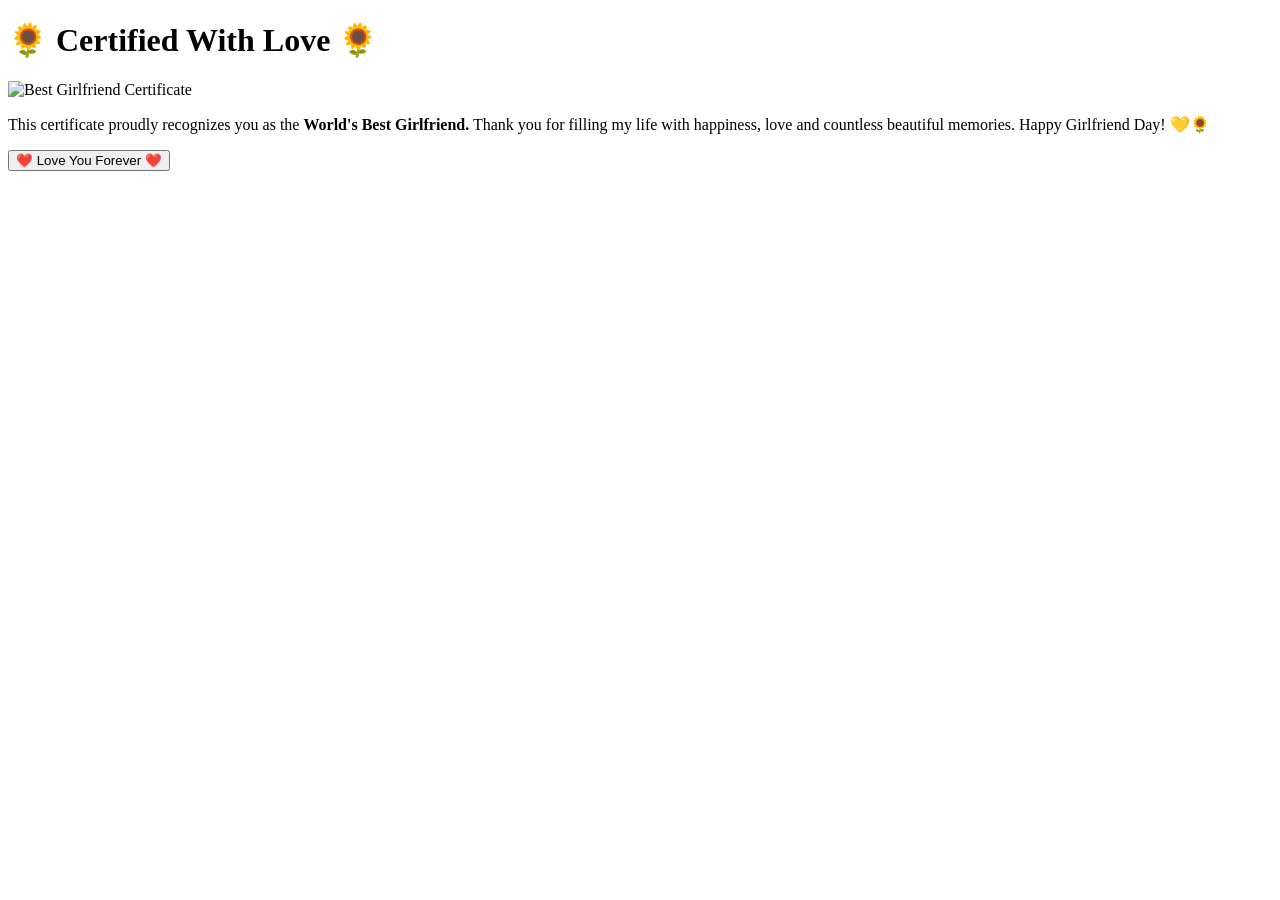
==== certificate.html @ 4c156dc1 "Create certificate.html" ====
<!DOCTYPE html>
<html lang="en">

<head>

<meta charset="UTF-8">

<meta name="viewport" content="width=device-width, initial-scale=1.0">

<title>Best Girlfriend Certificate 🌻</title>

<link rel="stylesheet" href="style.css">

<link href="https://fonts.googleapis.com/css2?family=Poppins:wght@300;500;700&family=Dancing+Script:wght@700&display=swap" rel="stylesheet">

</head>

<body>

<!-- Background Music -->
<audio autoplay loop>
    <source src="music.mp3" type="audio/mpeg">
</audio>

<!-- Sunset -->
<div class="sunset"></div>

<!-- Petals -->
<div id="petals"></div>

<!-- Sparkles -->
<div id="sparkles"></div>

<!-- Hearts -->
<div class="hearts"></div>

<div class="certificate-container">

<h1>🌻 Certified With Love 🌻</h1>

<img
src="certificate.jpg"
alt="Best Girlfriend Certificate"
class="certificate">

<p class="caption">

This certificate proudly recognizes you as the

<strong>World's Best Girlfriend.</strong>

Thank you for filling my life with happiness,

love and countless beautiful memories.

Happy Girlfriend Day! 💛🌻

</p>

<button onclick="celebrate()">
❤️ Love You Forever ❤️

</button>

</div>

<script>

function celebrate(){

alert("💛 I Love You More Than Words Can Ever Say. Happy Girlfriend Day! 🌻❤️");

}

</script>

</body>

</html>
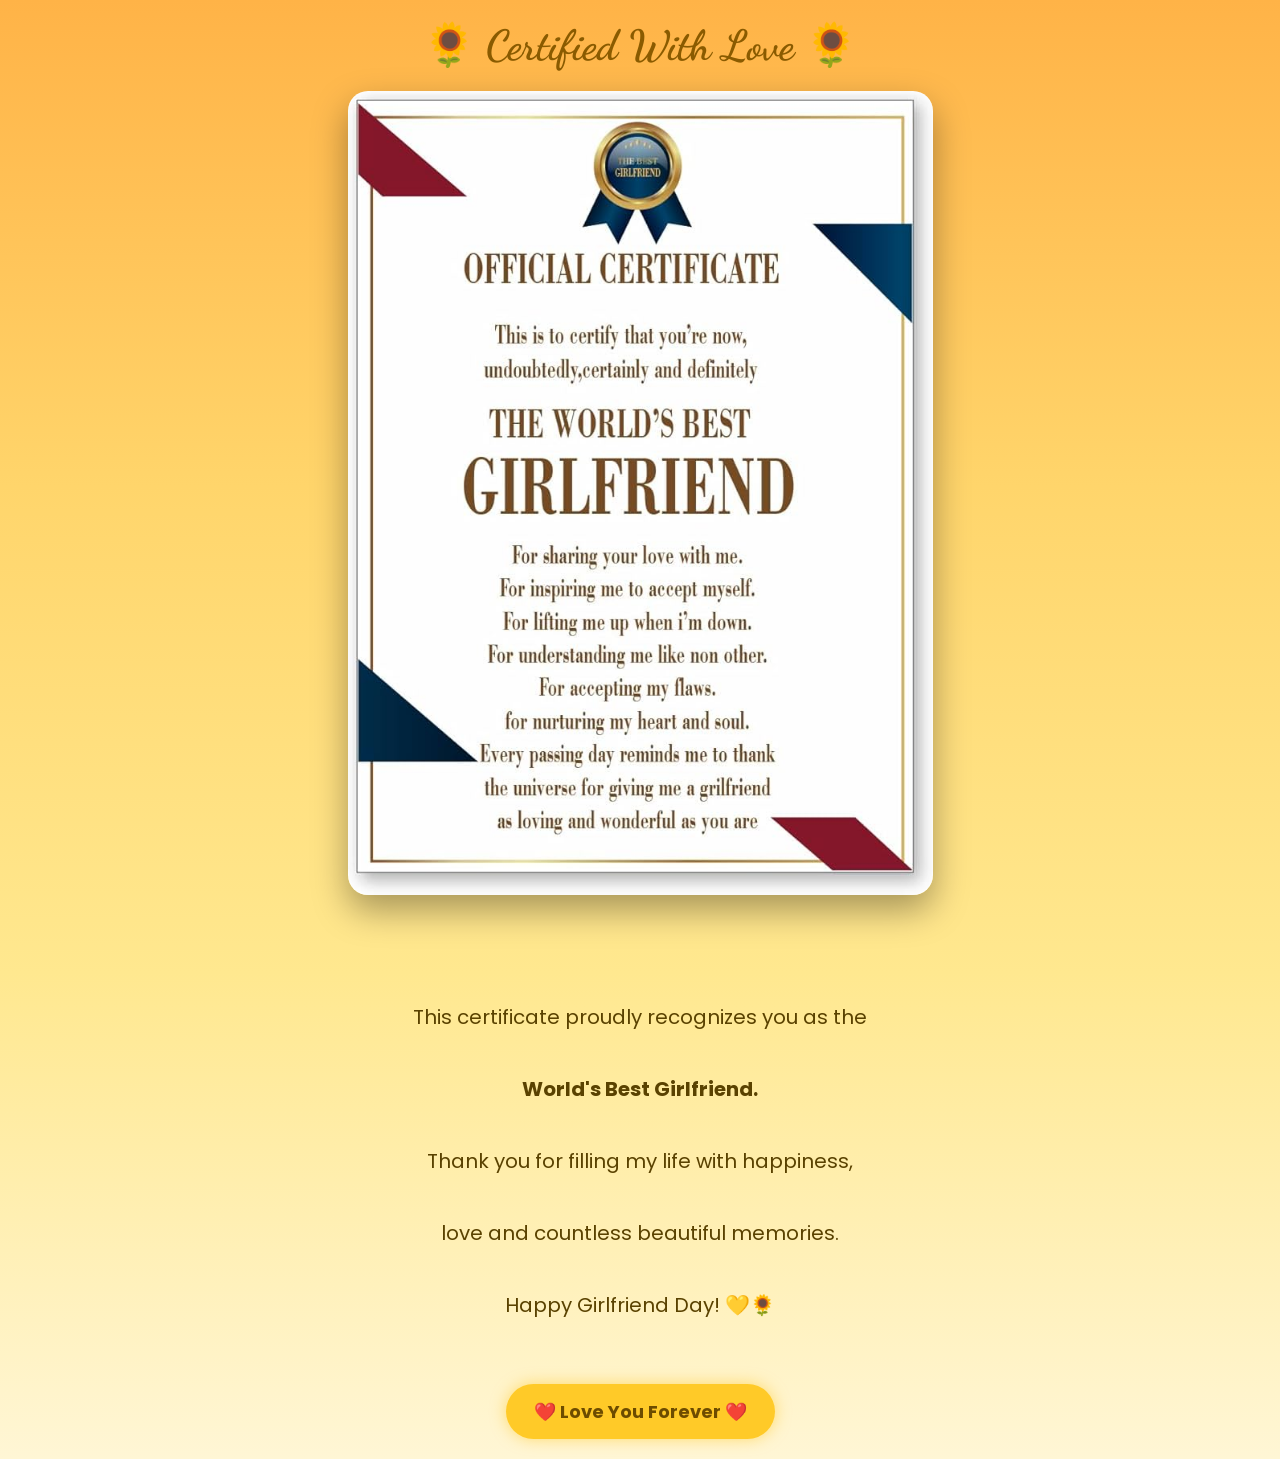
==== commit 86f2e136: "Update certificate.html" ====
--- a/certificate.html
+++ b/certificate.html
@@ -73,6 +73,7 @@
 }
 
 </script>
+<script src="script.js"></script>
 
 </body>
 
--- a/style.css
+++ b/style.css
@@ -0,0 +1,351 @@
+/* Google Font */
+*{
+margin:0;
+padding:0;
+box-sizing:border-box;
+font-family:'Poppins',sans-serif;
+}
+
+body {
+
+min-height:100vh;
+overflow-x:hidden;
+overflow-y:auto;
+  
+
+display:flex;
+justify-content:center;
+align-items:center;
+
+background:linear-gradient(
+180deg,
+#ffb347,
+#ffd56b,
+#ffe88f,
+#fff6d5
+);
+
+animation:sunset 12s infinite alternate;
+
+}
+
+/* Animated Sunset */
+
+@keyframes sunset{
+
+0%{
+
+background:linear-gradient(
+180deg,
+#ff9966,
+#ffcc66,
+#fff0b3
+);
+
+}
+
+100%{
+
+background:linear-gradient(
+180deg,
+#ffb347,
+#ffe066,
+#fff8dc
+);
+
+}
+
+}
+
+/* Glass Card */
+
+.card{
+
+width:90%;
+max-width:420px;
+
+padding:35px;
+
+text-align:center;
+
+background:rgba(255,255,255,.25);
+
+border-radius:25px;
+
+backdrop-filter:blur(12px);
+
+box-shadow:0 10px 30px rgba(0,0,0,.2);
+
+animation:fadeUp 1.2s;
+
+z-index:2;
+
+}
+
+@keyframes fadeUp{
+
+from{
+
+opacity:0;
+
+transform:translateY(40px);
+
+}
+
+to{
+
+opacity:1;
+
+transform:translateY(0);
+
+}
+
+}
+
+h1{
+
+font-family:'Dancing Script',cursive;
+
+font-size:42px;
+
+color:#8a5b00;
+
+margin-bottom:20px;
+
+}
+
+p{
+
+font-size:18px;
+
+line-height:1.8;
+
+color:#5a4200;
+
+white-space:pre-line;
+
+}
+
+/* Password Box */
+
+input{
+
+width:100%;
+
+padding:14px;
+
+margin-top:20px;
+
+border:none;
+
+border-radius:15px;
+
+font-size:18px;
+
+outline:none;
+
+text-align:center;
+
+}
+
+/* Buttons */
+
+button{
+
+margin-top:25px;
+
+padding:14px 28px;
+
+border:none;
+
+border-radius:30px;
+
+cursor:pointer;
+
+font-size:18px;
+
+font-weight:bold;
+
+background:#ffca28;
+
+color:#6d4c00;
+
+transition:.4s;
+
+box-shadow:0 0 15px rgba(255,193,7,.5);
+
+}
+
+button:hover{
+
+transform:scale(1.08);
+
+background:#ffd54f;
+
+box-shadow:0 0 25px gold;
+
+}
+
+/* Wrong Password */
+
+#wrong{
+
+margin-top:15px;
+
+font-weight:bold;
+
+color:#c62828;
+
+}
+
+/* Certificate */
+
+.certificate-container{
+
+text-align:center;
+
+z-index:2;
+
+padding:20px;
+
+}
+
+.certificate{
+
+width:90%;
+
+max-width:650px;
+
+border-radius:20px;
+
+box-shadow:0 15px 35px rgba(0,0,0,.35);
+
+animation:zoom 1.5s;
+
+}
+
+@keyframes zoom{
+
+from{
+
+transform:scale(.3);
+
+opacity:0;
+
+}
+
+to{
+
+transform:scale(1);
+
+opacity:1;
+
+}
+
+}
+
+.caption{
+
+margin-top:25px;
+
+font-size:20px;
+
+}
+
+/* Typewriter */
+
+#typewriter{
+
+font-size:20px;
+
+min-height:260px;
+
+}
+
+/* Next Button */
+
+#nextBtn{
+
+display:none;
+
+animation:glow 2s infinite;
+
+}
+
+@keyframes glow{
+
+50%{
+
+box-shadow:0 0 30px gold;
+
+}
+
+}
+
+/* Petals */
+
+#petals{
+
+position:fixed;
+
+top:0;
+
+left:0;
+
+width:100%;
+
+height:100%;
+
+pointer-events:none;
+
+overflow:hidden;
+
+}
+
+/* Sparkles */
+
+#sparkles{
+
+position:fixed;
+
+top:0;
+
+left:0;
+
+width:100%;
+
+height:100%;
+
+pointer-events:none;
+
+}
+
+/* Mobile */
+
+@media(max-width:600px){
+
+h1{
+
+font-size:34px;
+
+}
+
+p{
+
+font-size:17px;
+
+}
+
+button{
+
+font-size:17px;
+
+}
+
+.certificate{
+
+width:95%;
+
+}
+
+}
